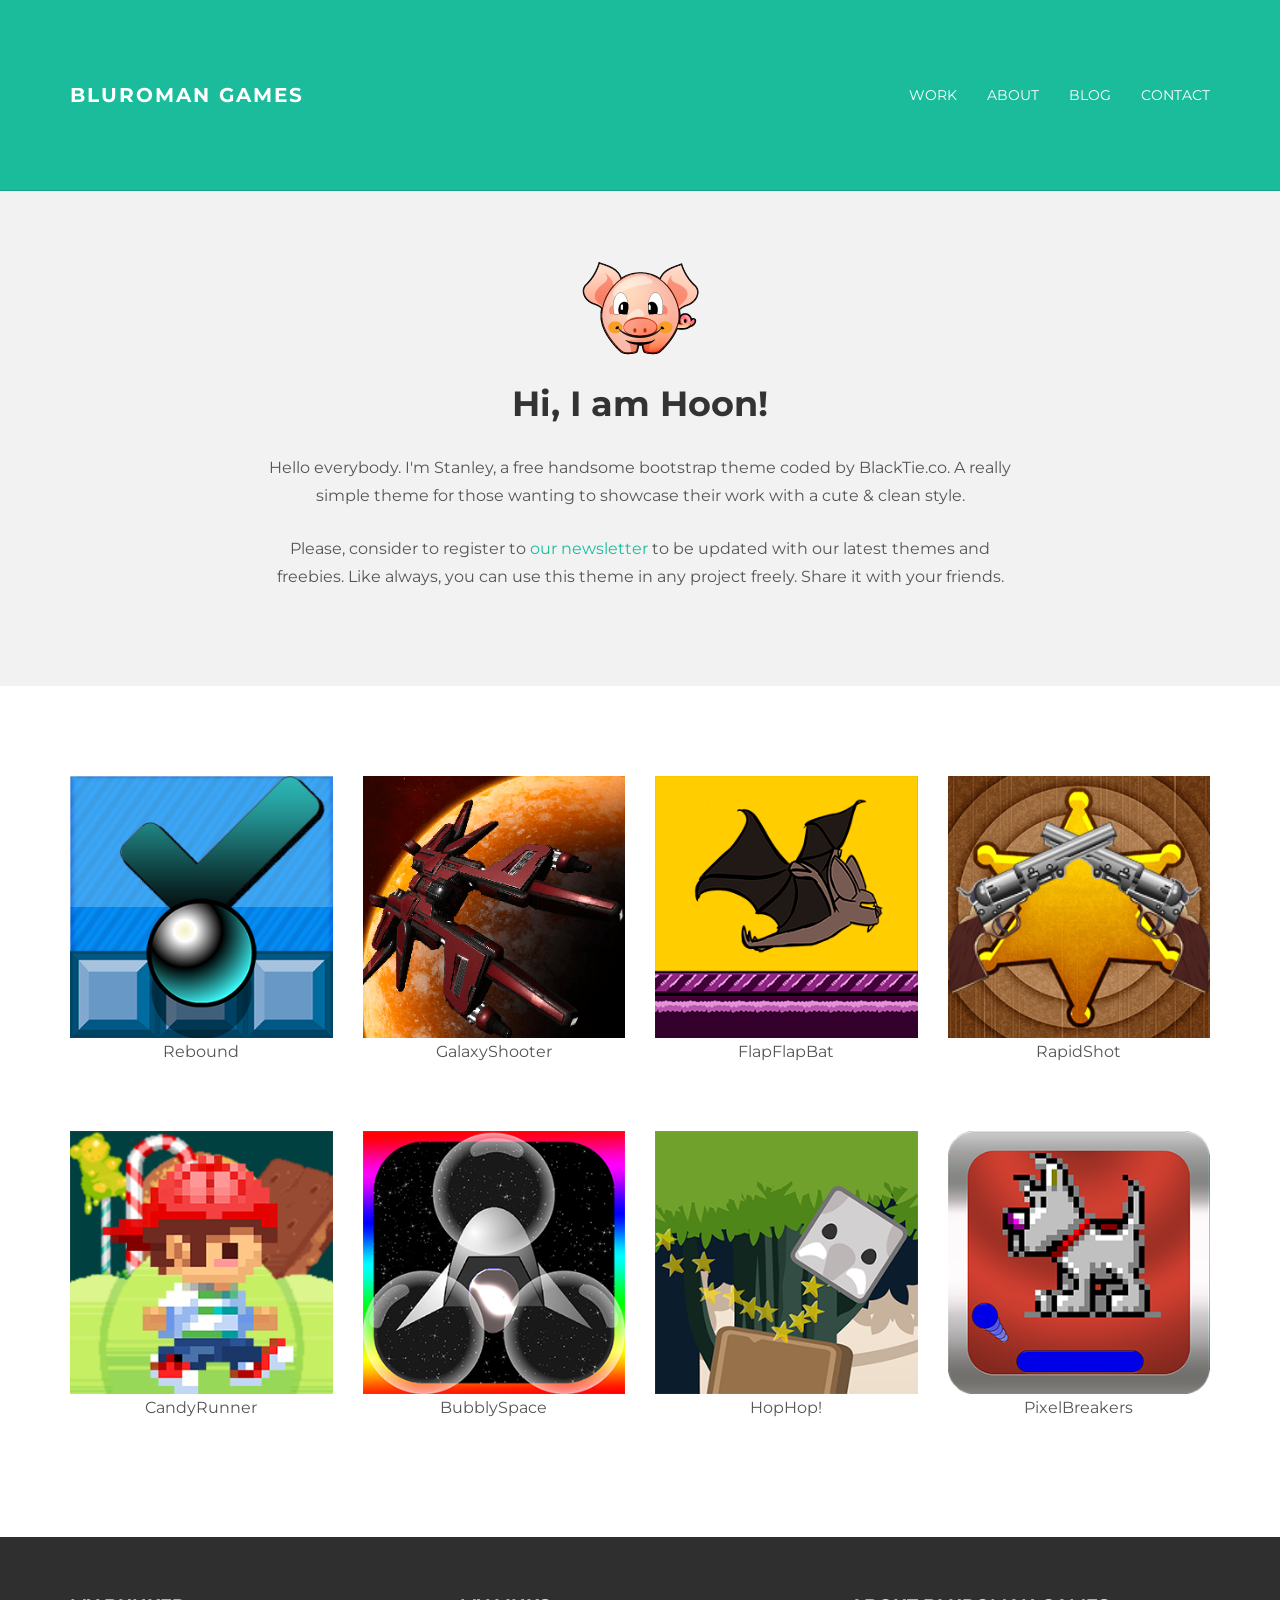
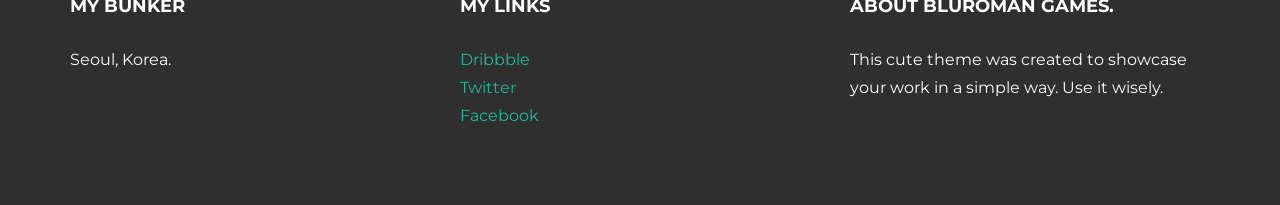
==== index.html @ d897566f "Initial commit for bootstrap code Initial Commit for bootstrap code" ====
<!DOCTYPE html>
<html lang="en">
  <head>
    <meta charset="utf-8">
    <meta http-equiv="X-UA-Compatible" content="IE=edge">
    <meta name="viewport" content="width=device-width, initial-scale=1.0">
    <meta name="description" content="">
    <meta name="author" content="">
    <link rel="shortcut icon" href="../../docs-assets/ico/favicon.png">

    <title>BLUROMAN Games. </title>

    <!-- Bootstrap core CSS -->
    <link href="assets/css/bootstrap.css" rel="stylesheet">


    <!-- Custom styles for this template -->
    <link href="assets/css/main.css" rel="stylesheet">

    <script src="https://code.jquery.com/jquery-1.10.2.min.js"></script>
    <script src="assets/js/hover.zoom.js"></script>
    <script src="assets/js/hover.zoom.conf.js"></script>

    <!-- HTML5 shim and Respond.js IE8 support of HTML5 elements and media queries -->
    <!--[if lt IE 9]>
      <script src="https://oss.maxcdn.com/libs/html5shiv/3.7.0/html5shiv.js"></script>
      <script src="https://oss.maxcdn.com/libs/respond.js/1.3.0/respond.min.js"></script>
    <![endif]-->
  </head>

  <body>

    <!-- Static navbar -->
    <div class="navbar navbar-inverse navbar-static-top">
      <div class="container">
        <div class="navbar-header">
          <button type="button" class="navbar-toggle" data-toggle="collapse" data-target=".navbar-collapse">
            <span class="icon-bar"></span>
            <span class="icon-bar"></span>
            <span class="icon-bar"></span>
          </button>
          <a class="navbar-brand" href="index.html">Bluroman Games</a>
        </div>
        <div class="navbar-collapse collapse">
          <ul class="nav navbar-nav navbar-right">
            <li><a href="work.html">Work</a></li>
            <li><a href="about.html">About</a></li>
            <li><a href="blog.html">Blog</a></li>
            <li><a href="contact.html">Contact</a></li>
          </ul>
        </div><!--/.nav-collapse -->
      </div>
    </div>

	<!-- +++++ Welcome Section +++++ -->
	<div id="ww">
	    <div class="container">
			<div class="row">
				<div class="col-lg-8 col-lg-offset-2 centered">
					<img src="assets/img/piggy.png" alt="Stanley">
					<h1>Hi, I am Hoon!</h1>
					<p>Hello everybody. I'm Stanley, a free handsome bootstrap theme coded by BlackTie.co. A really simple theme for those wanting to showcase their work with a cute & clean style.</p>
					<p>Please, consider to register to <a href="http://eepurl.com/IcgkX">our newsletter</a> to be updated with our latest themes and freebies. Like always, you can use this theme in any project freely. Share it with your friends.</p>
				
				</div><!-- /col-lg-8 -->
			</div><!-- /row -->
	    </div> <!-- /container -->
	</div><!-- /ww -->
	
	
	<!-- +++++ Projects Section +++++ -->
	
	<div class="container pt">
		<div class="row mt centered">	
			<div class="col-lg-3">
				<a class="zoom green" href="rebound.html"><img class="img-responsive" src="assets/img/portfolio/rebound_icon.png" alt="" /></a>
				<p>Rebound</p>
			</div>
			<div class="col-lg-3">
				<a class="zoom green" href="work01.html"><img class="img-responsive" src="assets/img/portfolio/galaxyshooter_icon.png" alt="" /></a>
				<p>GalaxyShooter</p>
			</div>
			<div class="col-lg-3">
				<a class="zoom green" href="work01.html"><img class="img-responsive" src="assets/img/portfolio/flapflapbat_icon.png" alt="" /></a>
				<p>FlapFlapBat</p>
			</div>
			<div class="col-lg-3">
				<a class="zoom green" href="work01.html"><img class="img-responsive" src="assets/img/portfolio/rapidshot_icon.png" alt="" /></a>
				<p>RapidShot</p>
			</div>
		</div><!-- /row -->
		<div class="row mt centered">
			<div class="col-lg-3">
				<a class="zoom green" href="work01.html"><img class="img-responsive" src="assets/img/portfolio/candyrunner_icon.png" alt="" /></a>
				<p>CandyRunner</p>
			</div>
			<div class="col-lg-3">
				<a class="zoom green" href="work01.html"><img class="img-responsive" src="assets/img/portfolio/bubblyspace_icon.png" alt="" /></a>
				<p>BubblySpace</p>
			</div>
			<div class="col-lg-3">
				<a class="zoom green" href="work01.html"><img class="img-responsive" src="assets/img/portfolio/hophop_icon.png" alt="" /></a>
				<p>HopHop!</p>
			</div>
			<div class="col-lg-3">
				<a class="zoom green" href="work01.html"><img class="img-responsive" src="assets/img/portfolio/pixelbreakers_icon.png" alt="" /></a>
				<p>PixelBreakers</p>
			</div>
		</div><!-- /row -->
	</div><!-- /container -->
	
	
	<!-- +++++ Footer Section +++++ -->
	
	<div id="footer">
		<div class="container">
			<div class="row">
				<div class="col-lg-4">
					<h4>My Bunker</h4>
					<p>
						Seoul, Korea.
					</p>
				</div><!-- /col-lg-4 -->
				
				<div class="col-lg-4">
					<h4>My Links</h4>
					<p>
						<a href="#">Dribbble</a><br/>
						<a href="#">Twitter</a><br/>
						<a href="#">Facebook</a>
					</p>
				</div><!-- /col-lg-4 -->
				
				<div class="col-lg-4">
					<h4>About Bluroman Games.</h4>
					<p>This cute theme was created to showcase your work in a simple way. Use it wisely.</p>
				</div><!-- /col-lg-4 -->
			
			</div>
		
		</div>
	</div>
	

    <!-- Bootstrap core JavaScript
    ================================================== -->
    <!-- Placed at the end of the document so the pages load faster -->
    <script src="assets/js/bootstrap.min.js"></script>
  </body>
</html>
---- assets/css/main.css ----
/*
 * Author: Carlos Alvarez
 * URL: http://alvarez.is
 *
 * Project Name: STANLEY - Free Bootstrap 3 Theme
 * Version: 1.0
 * URL: http://blacktie.co
 */

@import url(http://fonts.googleapis.com/css?family=Montserrat:400,700);

body {
  	background-color: #ffffff;
  	font-family: 'Montserrat', sans-serif;
    font-weight: 400;
    font-size: 14px;
    color: #555;

    -webkit-font-smoothing: antialiased;
    -webkit-overflow-scrolling: touch;
}

/* Titles */
h1, h2, h3, h4, h5, h6 {
	font-family: 'Montserrat', sans-serif;
    font-weight: 700;
    color: #333;
}

h1 {
	font-size: 35px;
	margin-top: 30px;
	margin-bottom: 30px;
}



/* Paragraph & Typographic */
p {
    line-height: 28px;
    margin-bottom: 25px;
    font-size: 16px;
}

.centered {
    text-align: center;
}

/* Links */
a {
    color: #1abc9c;
    word-wrap: break-word;

    -webkit-transition: color 0.1s ease-in, background 0.1s ease-in;
    -moz-transition: color 0.1s ease-in, background 0.1s ease-in;
    -ms-transition: color 0.1s ease-in, background 0.1s ease-in;
    -o-transition: color 0.1s ease-in, background 0.1s ease-in;
    transition: color 0.1s ease-in, background 0.1s ease-in;
}

a:hover,
a:focus {
    color: #7b7b7b;
    text-decoration: none;
    outline: 0;
}

a:before,
a:after {
    -webkit-transition: color 0.1s ease-in, background 0.1s ease-in;
    -moz-transition: color 0.1s ease-in, background 0.1s ease-in;
    -ms-transition: color 0.1s ease-in, background 0.1s ease-in;
    -o-transition: color 0.1s ease-in, background 0.1s ease-in;
    transition: color 0.1s ease-in, background 0.1s ease-in;
}

 hr {
    display: block;
    height: 1px;
    border: 0;
    border-top: 1px solid #ccc;
    margin: 1em 0;
    padding: 0;
}


.navbar {
	text-transform: uppercase;
	margin-bottom: 0px;
}

.navbar-inverse {
	padding-bottom: 70px;
	padding-top: 70px;
}

.navbar-inverse {
	background-color: #1abc9c;
	border-color: #16a085;
}

.navbar-inverse .navbar-nav > li > a {
	color: white;
}

.navbar-inverse .navbar-nav > li > a:hover {
	color: #222222;
}

.navbar-brand {
	font-weight: 700;
	font-size: 20px;
	letter-spacing: 2px;
}

.navbar-inverse .navbar-brand {
	color: white;
}

.navbar-inverse .navbar-toggle {
	border-color: transparent;
}

.progress-bar-theme {
  background-color: #1abc9c;
}


/* Helpers */

.mt {
	margin-top: 40px;
	margin-bottom: 40px;
}

.pt {
	padding-top: 50px;
	padding-bottom: 50px;
}


/* +++++ WRAP SECTIONS +++++ */

#ww {
	padding-top: 70px;
	padding-bottom: 70px;
	background-color: #f2f2f2;
}


#footer {
	background-color: #2f2f2f;
	padding-top: 50px;
	padding-bottom: 50px; 
}

#footer p {
	color: white;
}

#footer h4 {
	color: white;
	text-transform: uppercase;
	padding-bottom: 20px;
}


/* +++++ Color Wraps / Blog Page +++++ */

#grey {
	padding-top: 60px;
	padding-bottom: 60px;
	background-color: #f2f2f2;
}

#white {
	padding-top: 60px;
	padding-bottom: 60px;
	background-color: #ffffff;
}



/* Blog Date*/
bd {
	font-size: 12px;
	text-transform: uppercase;
	color: #d2d2d2;
	font-weight: 700;
}

/* Blog Author*/
ba {
	font-size: 12px;
	text-transform: uppercase;
}

/* Blog Quote */
.bq {
	font-size: 22px;
	padding-top: 30px;
}

/* Blog Tags */
bt {
	font-size: 12px;
}

/* ================== PORTFOLIO IMAGES HOVER EFFECT ================== */
/* Effects also are controled by hover.zoom.js */
.zoom { 
    display:block; 
    position:relative; 
    overflow:hidden; 
    background:transparent url(../img/loader.gif) no-repeat center;
}


    .zoomOverlay {
        position:absolute;
        top:0; left:0;
        bottom:0; right:0;
        display:none;
        background-image:url(../img/zoom.png);
        background-repeat:no-repeat;
        background-position:center;
    }

.zoom2 {
	opacity: 1;
}

.zoom2:hover {
	opacity: 0.5;
}

/* glyphicon Configuration */

.glyphicon {
	font-size: 40px;
	color: #1abc9c;
}
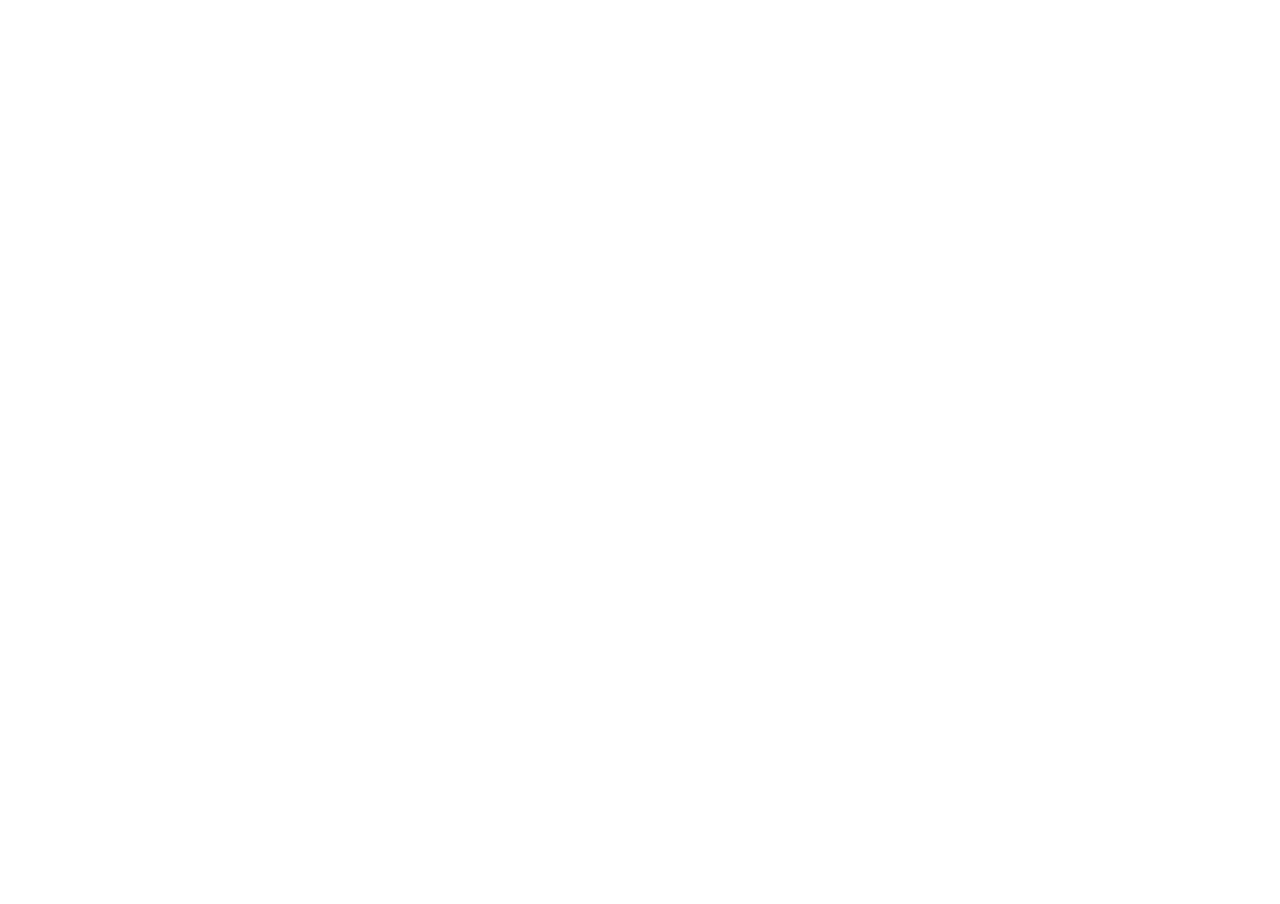
==== commit 72a5d2b8: "test babylon babylon test" ====
--- a/index.html
+++ b/index.html
@@ -1,150 +1,86 @@
 <!DOCTYPE html>
-<html lang="en">
-  <head>
-    <meta charset="utf-8">
-    <meta http-equiv="X-UA-Compatible" content="IE=edge">
-    <meta name="viewport" content="width=device-width, initial-scale=1.0">
-    <meta name="description" content="">
-    <meta name="author" content="">
-    <link rel="shortcut icon" href="../../docs-assets/ico/favicon.png">
+<html>
+<!--
+  * Please see the included README.md file for license terms and conditions.
+  -->
+<head>
+    <title>BabylonJS Template</title>
+    <meta http-equiv="Content-type" content="text/html; charset=utf-8">
+    <meta name="viewport" content="width=device-width, minimum-scale=1, initial-scale=1, user-scalable=no">
+    <style>
+        @-ms-viewport { width: 100vw ; min-zoom: 100% ; zoom: 100% ; }  @viewport { width: 100vw ; min-zoom: 100% zoom: 100% ; }
+        @-ms-viewport { user-zoom: fixed ; min-zoom: 100% ; }           @viewport { user-zoom: fixed ; min-zoom: 100% ; }
+        html, body {
+            overflow: hidden;
+            width   : 100%;
+            height  : 100%;
+            margin  : 0;
+            padding : 0;
+        }
 
-    <title>BLUROMAN Games. </title>
+        #renderCanvas {
+            width   : 100%;
+            height  : 100%;
+            touch-action: none;
+        }
+    </style>
+</head>
 
-    <!-- Bootstrap core CSS -->
-    <link href="assets/css/bootstrap.css" rel="stylesheet">
+<body>
+    <script src="lib/babylon.2.2.js"></script>
+    <canvas id="renderCanvas"></canvas>
+    <script>
+        window.addEventListener('DOMContentLoaded', function(){
+            // get the canvas DOM element
+            var canvas = document.getElementById('renderCanvas');
 
+            // load the 3D engine
+            var engine = new BABYLON.Engine(canvas, true);
 
-    <!-- Custom styles for this template -->
-    <link href="assets/css/main.css" rel="stylesheet">
+            // createScene function that creates and return the scene
+            var createScene = function(){
+                // create a basic BJS Scene object
+                var scene = new BABYLON.Scene(engine);
 
-    <script src="https://code.jquery.com/jquery-1.10.2.min.js"></script>
-    <script src="assets/js/hover.zoom.js"></script>
-    <script src="assets/js/hover.zoom.conf.js"></script>
+                // create a FreeCamera, and set its position to (x:0, y:5, z:-10)
+                var camera = new BABYLON.FreeCamera('camera1', new BABYLON.Vector3(0, 5,-10), scene);
 
-    <!-- HTML5 shim and Respond.js IE8 support of HTML5 elements and media queries -->
-    <!--[if lt IE 9]>
-      <script src="https://oss.maxcdn.com/libs/html5shiv/3.7.0/html5shiv.js"></script>
-      <script src="https://oss.maxcdn.com/libs/respond.js/1.3.0/respond.min.js"></script>
-    <![endif]-->
-  </head>
+                // target the camera to scene origin
+                camera.setTarget(BABYLON.Vector3.Zero());
 
-  <body>
+                // create a basic light, aiming 0,1,0 - meaning, to the sky
+                var light = new BABYLON.HemisphericLight('light1', new BABYLON.Vector3(0,1,0), scene);
 
-    <!-- Static navbar -->
-    <div class="navbar navbar-inverse navbar-static-top">
-      <div class="container">
-        <div class="navbar-header">
-          <button type="button" class="navbar-toggle" data-toggle="collapse" data-target=".navbar-collapse">
-            <span class="icon-bar"></span>
-            <span class="icon-bar"></span>
-            <span class="icon-bar"></span>
-          </button>
-          <a class="navbar-brand" href="index.html">Bluroman Games</a>
-        </div>
-        <div class="navbar-collapse collapse">
-          <ul class="nav navbar-nav navbar-right">
-            <li><a href="work.html">Work</a></li>
-            <li><a href="about.html">About</a></li>
-            <li><a href="blog.html">Blog</a></li>
-            <li><a href="contact.html">Contact</a></li>
-          </ul>
-        </div><!--/.nav-collapse -->
-      </div>
-    </div>
+                // create a built-in "box" shape
+                var box = new BABYLON.Mesh.CreateBox('box1', 2.0, scene);
+                
+                // add image texture to the box
+                var texture = new BABYLON.StandardMaterial("texture1", scene);
+                texture.bumpTexture = new BABYLON.Texture("asset/babylonjs.png", scene);
+                box.material = texture;
+                
+                // rotate the box
+                var animationX = new BABYLON.Animation.CreateAndStartAnimation('boxrotate', box, 'rotation.x', 60, 360, 1, 10);
+                var animationY = new BABYLON.Animation.CreateAndStartAnimation('boxrotate', box, 'rotation.y', 60, 360, 1, 10);
+                
+                // return the created scene
+                return scene;
+            }
 
-	<!-- +++++ Welcome Section +++++ -->
-	<div id="ww">
-	    <div class="container">
-			<div class="row">
-				<div class="col-lg-8 col-lg-offset-2 centered">
-					<img src="assets/img/piggy.png" alt="Stanley">
-					<h1>Hi, I am Hoon!</h1>
-					<p>Hello everybody. I'm Stanley, a free handsome bootstrap theme coded by BlackTie.co. A really simple theme for those wanting to showcase their work with a cute & clean style.</p>
-					<p>Please, consider to register to <a href="http://eepurl.com/IcgkX">our newsletter</a> to be updated with our latest themes and freebies. Like always, you can use this theme in any project freely. Share it with your friends.</p>
-				
-				</div><!-- /col-lg-8 -->
-			</div><!-- /row -->
-	    </div> <!-- /container -->
-	</div><!-- /ww -->
-	
-	
-	<!-- +++++ Projects Section +++++ -->
-	
-	<div class="container pt">
-		<div class="row mt centered">	
-			<div class="col-lg-3">
-				<a class="zoom green" href="rebound.html"><img class="img-responsive" src="assets/img/portfolio/rebound_icon.png" alt="" /></a>
-				<p>Rebound</p>
-			</div>
-			<div class="col-lg-3">
-				<a class="zoom green" href="work01.html"><img class="img-responsive" src="assets/img/portfolio/galaxyshooter_icon.png" alt="" /></a>
-				<p>GalaxyShooter</p>
-			</div>
-			<div class="col-lg-3">
-				<a class="zoom green" href="work01.html"><img class="img-responsive" src="assets/img/portfolio/flapflapbat_icon.png" alt="" /></a>
-				<p>FlapFlapBat</p>
-			</div>
-			<div class="col-lg-3">
-				<a class="zoom green" href="work01.html"><img class="img-responsive" src="assets/img/portfolio/rapidshot_icon.png" alt="" /></a>
-				<p>RapidShot</p>
-			</div>
-		</div><!-- /row -->
-		<div class="row mt centered">
-			<div class="col-lg-3">
-				<a class="zoom green" href="work01.html"><img class="img-responsive" src="assets/img/portfolio/candyrunner_icon.png" alt="" /></a>
-				<p>CandyRunner</p>
-			</div>
-			<div class="col-lg-3">
-				<a class="zoom green" href="work01.html"><img class="img-responsive" src="assets/img/portfolio/bubblyspace_icon.png" alt="" /></a>
-				<p>BubblySpace</p>
-			</div>
-			<div class="col-lg-3">
-				<a class="zoom green" href="work01.html"><img class="img-responsive" src="assets/img/portfolio/hophop_icon.png" alt="" /></a>
-				<p>HopHop!</p>
-			</div>
-			<div class="col-lg-3">
-				<a class="zoom green" href="work01.html"><img class="img-responsive" src="assets/img/portfolio/pixelbreakers_icon.png" alt="" /></a>
-				<p>PixelBreakers</p>
-			</div>
-		</div><!-- /row -->
-	</div><!-- /container -->
-	
-	
-	<!-- +++++ Footer Section +++++ -->
-	
-	<div id="footer">
-		<div class="container">
-			<div class="row">
-				<div class="col-lg-4">
-					<h4>My Bunker</h4>
-					<p>
-						Seoul, Korea.
-					</p>
-				</div><!-- /col-lg-4 -->
-				
-				<div class="col-lg-4">
-					<h4>My Links</h4>
-					<p>
-						<a href="#">Dribbble</a><br/>
-						<a href="#">Twitter</a><br/>
-						<a href="#">Facebook</a>
-					</p>
-				</div><!-- /col-lg-4 -->
-				
-				<div class="col-lg-4">
-					<h4>About Bluroman Games.</h4>
-					<p>This cute theme was created to showcase your work in a simple way. Use it wisely.</p>
-				</div><!-- /col-lg-4 -->
-			
-			</div>
-		
-		</div>
-	</div>
-	
+            // call the createScene function
+            var scene = createScene();
 
-    <!-- Bootstrap core JavaScript
-    ================================================== -->
-    <!-- Placed at the end of the document so the pages load faster -->
-    <script src="assets/js/bootstrap.min.js"></script>
-  </body>
+            // run the render loop
+            engine.runRenderLoop(function(){
+                scene.render();
+            });
+
+            // the canvas/window resize event handler
+            window.addEventListener('resize', function(){
+                engine.resize();
+            });
+        });
+    </script>
+    
+</body>
 </html>
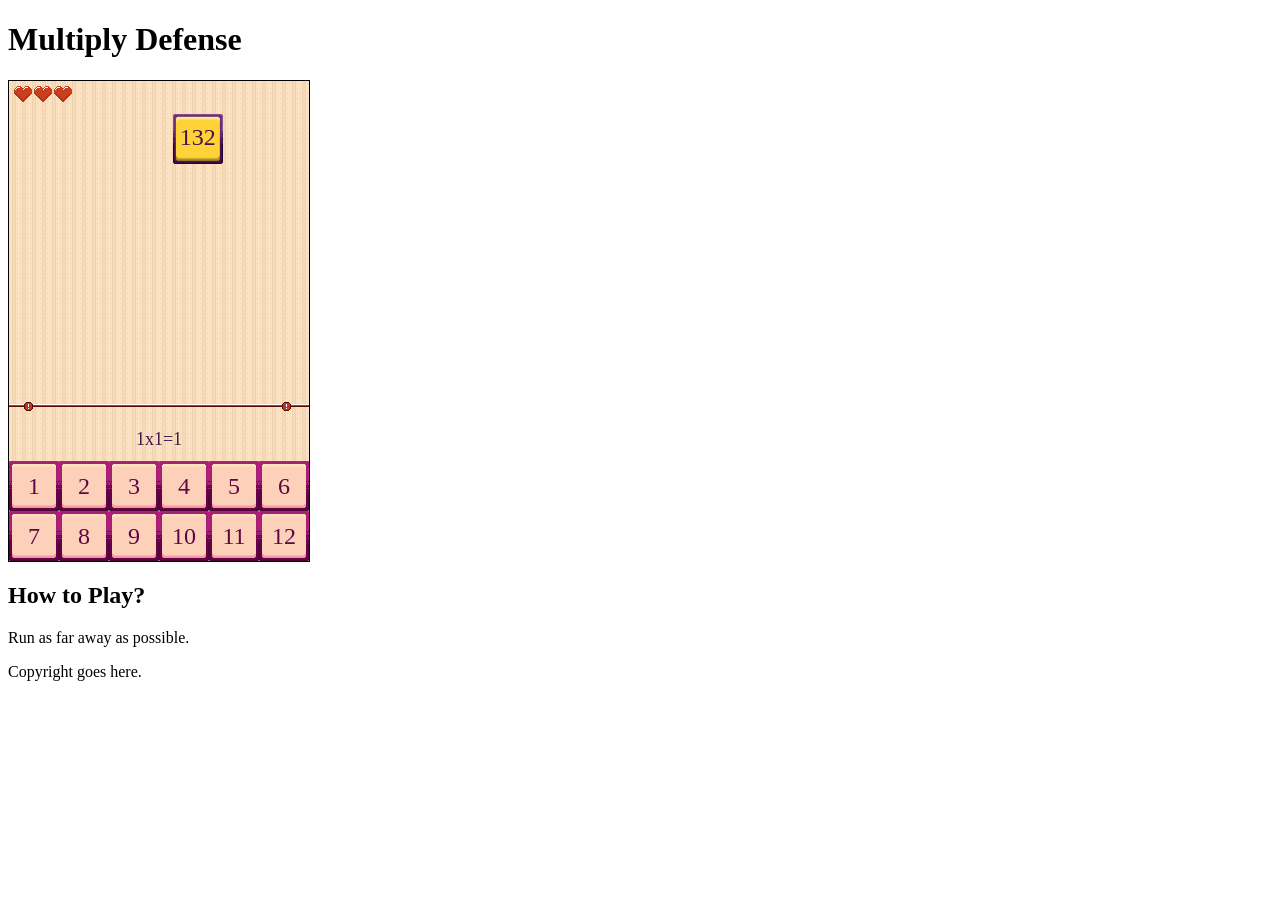
==== commit 7f2e332e: "html5 games Multiply defense" ====
--- a/index.html
+++ b/index.html
@@ -1,86 +1,49 @@
 <!DOCTYPE html>
-<html>
-<!--
-  * Please see the included README.md file for license terms and conditions.
-  -->
+<html lang="en">
 <head>
-    <title>BabylonJS Template</title>
-    <meta http-equiv="Content-type" content="text/html; charset=utf-8">
-    <meta name="viewport" content="width=device-width, minimum-scale=1, initial-scale=1, user-scalable=no">
-    <style>
-        @-ms-viewport { width: 100vw ; min-zoom: 100% ; zoom: 100% ; }  @viewport { width: 100vw ; min-zoom: 100% zoom: 100% ; }
-        @-ms-viewport { user-zoom: fixed ; min-zoom: 100% ; }           @viewport { user-zoom: fixed ; min-zoom: 100% ; }
-        html, body {
-            overflow: hidden;
-            width   : 100%;
-            height  : 100%;
-            margin  : 0;
-            padding : 0;
-        }
+  <meta charset="utf-8">
+  <title>Multiply Defense</title>
+  <link rel="stylesheet" href="styles/game.css">
+</head>
+<body>
+  <header>
+    <div class="row">
+      <h1>Multiply Defense</h1>
+    </div>
+  </header>
+  <section id="game" class="row">
+    <canvas id="canvas" width="300" height="480"></canvas>
+    <div id="control-box">
+      <a class="control" data-value="1" href="#">1</a>
+      <a class="control" data-value="2" href="#">2</a>
+      <a class="control" data-value="3" href="#">3</a>
+      <a class="control" data-value="4" href="#">4</a>
+      <a class="control" data-value="5" href="#">5</a>
+      <a class="control" data-value="6" href="#">6</a>
+      <a class="control" data-value="7" href="#">7</a>
+      <a class="control" data-value="8" href="#">8</a>
+      <a class="control" data-value="9" href="#">9</a>
+      <a class="control" data-value="10" href="#">10</a>
+      <a class="control" data-value="11" href="#">11</a>
+      <a class="control" data-value="12" href="#">12</a>
+    </div>
+    <div id="game-over" class="hide">
+      <a href="#" id="replay-btn"></a>
+    </div>
+  </section>
+  <section class="how-to-play row">
+    <h2>How to Play?</h2>
+    <p>Run as far away as possible.</p>
+  </section>
+  <footer>
+    <div class="row">
+      <p>Copyright goes here.</p>
+    </div>
+  </footer>
 
-        #renderCanvas {
-            width   : 100%;
-            height  : 100%;
-            touch-action: none;
-        }
-    </style>
-</head>
+  <script src="vendors/easeljs-0.7.1.min.js"></script>
+  <script src="vendors/tweenjs-0.5.1.min.js"></script>
+  <script src="scripts/game.js"></script>
 
-<body>
-    <script src="lib/babylon.2.2.js"></script>
-    <canvas id="renderCanvas"></canvas>
-    <script>
-        window.addEventListener('DOMContentLoaded', function(){
-            // get the canvas DOM element
-            var canvas = document.getElementById('renderCanvas');
-
-            // load the 3D engine
-            var engine = new BABYLON.Engine(canvas, true);
-
-            // createScene function that creates and return the scene
-            var createScene = function(){
-                // create a basic BJS Scene object
-                var scene = new BABYLON.Scene(engine);
-
-                // create a FreeCamera, and set its position to (x:0, y:5, z:-10)
-                var camera = new BABYLON.FreeCamera('camera1', new BABYLON.Vector3(0, 5,-10), scene);
-
-                // target the camera to scene origin
-                camera.setTarget(BABYLON.Vector3.Zero());
-
-                // create a basic light, aiming 0,1,0 - meaning, to the sky
-                var light = new BABYLON.HemisphericLight('light1', new BABYLON.Vector3(0,1,0), scene);
-
-                // create a built-in "box" shape
-                var box = new BABYLON.Mesh.CreateBox('box1', 2.0, scene);
-                
-                // add image texture to the box
-                var texture = new BABYLON.StandardMaterial("texture1", scene);
-                texture.bumpTexture = new BABYLON.Texture("asset/babylonjs.png", scene);
-                box.material = texture;
-                
-                // rotate the box
-                var animationX = new BABYLON.Animation.CreateAndStartAnimation('boxrotate', box, 'rotation.x', 60, 360, 1, 10);
-                var animationY = new BABYLON.Animation.CreateAndStartAnimation('boxrotate', box, 'rotation.y', 60, 360, 1, 10);
-                
-                // return the created scene
-                return scene;
-            }
-
-            // call the createScene function
-            var scene = createScene();
-
-            // run the render loop
-            engine.runRenderLoop(function(){
-                scene.render();
-            });
-
-            // the canvas/window resize event handler
-            window.addEventListener('resize', function(){
-                engine.resize();
-            });
-        });
-    </script>
-    
 </body>
 </html>
--- a/styles/game.css
+++ b/styles/game.css
@@ -0,0 +1,66 @@
+#game {
+  position: relative;
+  width: 300px;
+  height: 480px;
+  border: 1px solid black;
+}
+
+canvas {
+  background: #333 url(../images/bg.png);
+  position: absolute;
+}
+
+#control-box {
+  width: 100%;
+  overflow: auto;
+  position: absolute;
+  bottom: 0;
+}
+
+.control {
+  display: block;
+  float: left;
+  width: 50px;
+  height: 50px;
+  background: gray url(../images/input_button.png);
+  text-decoration: none;
+  color: #600643;
+  text-align: center;
+  line-height: 50px;
+  font-size: 24px;
+  font-family: impact;
+}
+.control:active {
+  background: white url(../images/input_button_hover.png);
+  color: #B52279;
+}
+
+#game-over {
+  position: absolute;
+  width: 100%;
+  height: 100%;
+  background: rgba(0, 0, 0, 0.3);
+}
+.show {
+  display: block;
+}
+.hide {
+  display: none;
+}
+
+
+#replay-btn {
+  background: url(../images/replay.png);
+  display: block;
+  width: 100px;
+  height: 60px;
+  margin: auto;
+  position: relative;
+  top: 200px;
+}
+#replay-btn:hover {
+  background-image: url(../images/replay_hover.png);
+}
+#replay-btn:active {
+  background-image: url(../images/replay_active.png);
+}
